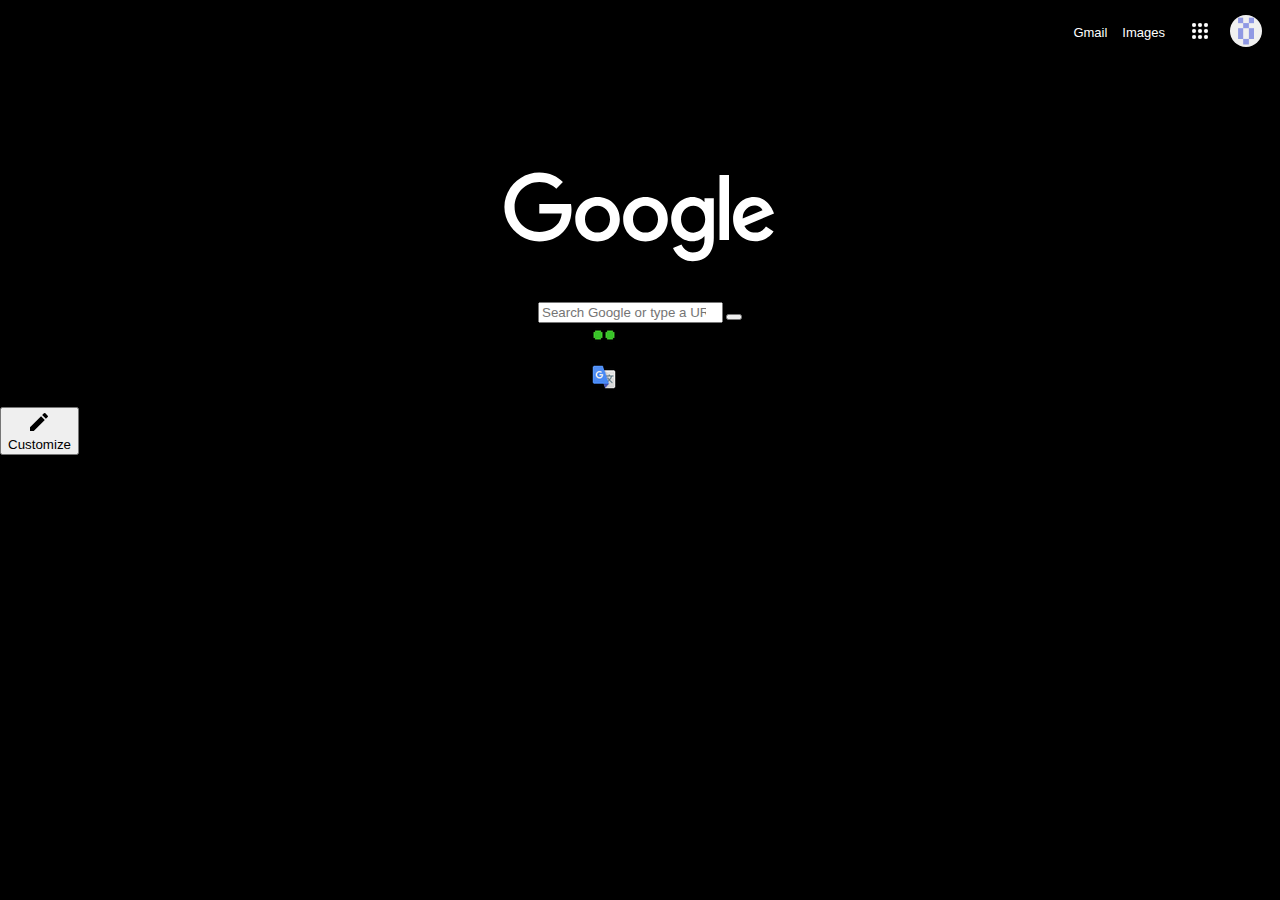
==== main.html @ 333a3652 "Add all files" ====
<!DOCTYPE html>
<html lang="en">
<head>
    <meta charset="UTF-8">
    <title>New Tab</title>
    <link rel="stylesheet" href="style.css">
    <link rel="preconnect" href="https://fonts.gstatic.com">
    <link href="https://fonts.googleapis.com/css2?family=Roboto:wght@100;300;400;500&display=swap" rel="stylesheet">
</head>
<body style="background-color: black;">
    <nav>
        <div class="navbar">
           <div class="nav-g"><a href="">Gmail</a></div> 
           <div class="nav-g"><a href="">Images</a></div> 
           <div class="nav-m"><a href=""><img id="menudots" src="/img/9dots.svg" alt="menu"></a></div> 
           <div class="nav-p"><a href=""><img id="profilePhoto" src="/img/profile_photo.png" alt="profile photo"></a></div>          
        </div>
    </nav>
    <div id="content">
        <div id="logo">
            <img src="/img/google_logo.svg" alt="Google logo">      
        </div>
        <div id="searchbar">
            <input id="input" type="search" placeholder="Search Google or type a URL">
            <button id="voicebtn" title="Search by voice"></button>
        </div>
        <div id="mostVisited">
            <div id="app">
                <a class="app-icon" href="#"><img src="/img/icon_blinklearning.png" alt="Blink Learning"></a>
                <div class="app-title">BlinkLearning</div>
            </div>
            <div id="app">      
                <a class="tile"  href="#"><img src="/img/icon_googletranslate.png" alt="Google Translate"></a>
                <div class="app-title">Google Translate</div>
            </div>
        </div>       
    </div>
    <div id="customize">
        <button>
            <div id="customizeIcon"><img src="/img/icon_pencil.svg" alt="Customize Icon"></div>
            <div id="custimizeText">Customize</div>
        </button>
    </div>
</body>
</html>
---- style.css ----
body {
  font-family: Roboto, "Segoe UI", Tahoma, sans-serif;
  font-size: 81.25%;
  margin: 0;
}

a {
  color: #fff;
  text-decoration: none;
}

/*-------------Navbar------------*/
nav {
  padding: 8px;
}

.navbar {
  display: -webkit-box;
  display: -ms-flexbox;
  display: flex;
  -webkit-box-align: center;
      -ms-flex-align: center;
          align-items: center;
  -webkit-box-sizing: border-box;
          box-sizing: border-box;
  -webkit-box-flex: 0;
      -ms-flex: 0 0 auto;
          flex: 0 0 auto;
  -webkit-box-pack: end;
      -ms-flex-pack: end;
          justify-content: flex-end;
  padding: 0 4px;
  height: 48px;
  vertical-align: middle;
}

.nav-p {
  padding: 4px 2px 4px 6px;
}

.nav-g {
  padding-right: 15px;
  font-family: arial, sans-serif;
  font-size: 13px;
}

.nav-g:hover {
  text-decoration: underline;
}

.nav-m {
  padding: 16px 12px;
}

#profilePhoto {
  width: 32px;
  height: 32px;
  border-radius: 50%;
  margin: 0px 4px;
}

#menudots {
  width: 16px;
  height: 16px;
}

/*-------------Content------------*/
#content {
  -webkit-box-align: center;
      -ms-flex-align: center;
          align-items: center;
  display: -webkit-box;
  display: -ms-flexbox;
  display: flex;
  -webkit-box-orient: vertical;
  -webkit-box-direction: normal;
      -ms-flex-direction: column;
          flex-direction: column;
}

/*-------------Logo------------*/
#logo {
  display: -webkit-box;
  display: -ms-flexbox;
  display: flex;
  -webkit-box-orient: vertical;
  -webkit-box-direction: normal;
      -ms-flex-direction: column;
          flex-direction: column;
  -webkit-box-pack: end;
      -ms-flex-pack: end;
          justify-content: flex-end;
  height: 200px;
  margin-bottom: 38px;
}

#logo img {
  height: 92px;
}

/*-------------Search Bar------------*/
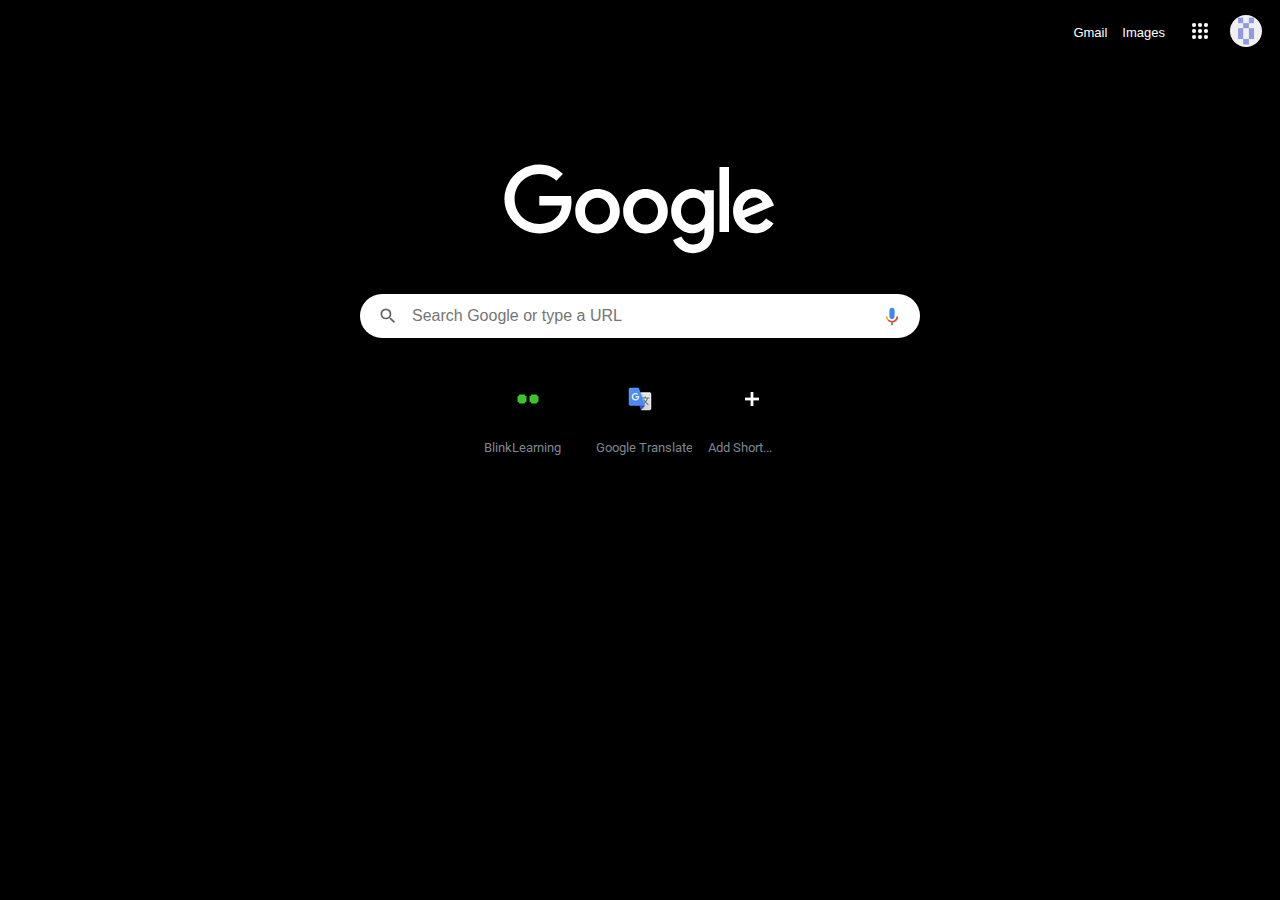
==== commit 4e0c2fe6: "Editted css and html" ====
--- a/main.html
+++ b/main.html
@@ -23,23 +23,23 @@
         <div id="searchbar">
             <input id="input" type="search" placeholder="Search Google or type a URL">
             <button id="voicebtn" title="Search by voice"></button>
+            <div><img id="icon-s" src="/img/icon_search.svg" alt="search icon"></div>
         </div>
         <div id="mostVisited">
-            <div id="app">
-                <a class="app-icon" href="#"><img src="/img/icon_blinklearning.png" alt="Blink Learning"></a>
-                <div class="app-title">BlinkLearning</div>
+            <div class="app-icons">
+            <a class="tile" href="#"><img src="/img/icon_blinklearning.png" alt="Blink Learning"></a>
+            <div class="tile-title">BlinkLearning</div>
             </div>
-            <div id="app">      
-                <a class="tile"  href="#"><img src="/img/icon_googletranslate.png" alt="Google Translate"></a>
-                <div class="app-title">Google Translate</div>
+            <div class="app-icons">      
+            <a class="tile"  href="#"><img src="/img/icon_googletranslate.png" alt="Google Translate" ></a>
+            <div class="tile-title">Google Translate</div>
             </div>
-        </div>       
-    </div>
-    <div id="customize">
-        <button>
-            <div id="customizeIcon"><img src="/img/icon_pencil.svg" alt="Customize Icon"></div>
-            <div id="custimizeText">Customize</div>
-        </button>
-    </div>
+            <div class="app-icons">      
+            <a class="tile" href="#"><img id="addicon"  src="/img/icon_add.svg" alt="Add"  ></a>
+            <div class="tile-title">Add Short...</div>
+            </div>
+    </div>       
+    
+
 </body>
 </html>--- a/style.css
+++ b/style.css
@@ -90,8 +90,9 @@
   -webkit-box-pack: end;
       -ms-flex-pack: end;
           justify-content: flex-end;
-  height: 200px;
+  height: 192px;
   margin-bottom: 38px;
+  z-index: 1;
 }
 
 #logo img {
@@ -99,3 +100,138 @@
 }
 
 /*-------------Search Bar------------*/
+#searchbar {
+  position: relative;
+  width: 560px;
+  margin-bottom: 16px;
+}
+
+input {
+  background-color: white;
+  border: none;
+  border-radius: 22px;
+  padding: 1px 44px 1px 52px;
+  height: 44px;
+  font-family: Arial;
+  font-weight: 400;
+  font-size: 16px;
+  text-align: start;
+  cursor: text;
+  border-radius: 30px;
+  display: block;
+  width: 100%;
+  z-index: 1;
+}
+
+#voicebtn {
+  background: url(/img/googlemic_clr_24px.svg) no-repeat center;
+  background-size: 21px 21px;
+  height: 44px;
+  border-radius: 5px;
+  border: none;
+  position: absolute;
+  top: 0;
+  right: 22px;
+  cursor: pointer;
+}
+
+#icon-s {
+  background-repeat: no-repeat;
+  background-size: 12px;
+  height: 20px;
+  width: 20px;
+  z-index: 2;
+  position: absolute;
+  top: 12px;
+  left: 18px;
+}
+
+/*-------------App buttons------------*/
+#mostVisited {
+  display: -webkit-box;
+  display: -ms-flexbox;
+  display: flex;
+  -webkit-box-pack: center;
+      -ms-flex-pack: center;
+          justify-content: center;
+  height: 112px;
+  width: 337px;
+  margin-bottom: 8px;
+  padding: 2px;
+  overflow: hidden opacity 300ms ease-in-out;
+  outline: none;
+}
+
+.app-icons {
+  display: -webkit-box;
+  display: -ms-flexbox;
+  display: flex;
+  -webkit-box-align: center;
+      -ms-flex-align: center;
+          align-items: center;
+  -webkit-box-pack: center;
+      -ms-flex-pack: center;
+          justify-content: center;
+  background-color: black;
+  color: #fff;
+  display: flex;
+  -webkit-box-orient: vertical;
+  -webkit-box-direction: normal;
+      -ms-flex-direction: column;
+          flex-direction: column;
+  -webkit-box-sizing: border-box;
+          box-sizing: border-box;
+  cursor: pointer;
+  width: 112px;
+  text-align: center;
+  border-radius: 3px;
+}
+
+.app-icons img {
+  height: 24px;
+  width: 24px;
+}
+
+.app-icons:hover {
+  background-color: rgba(54, 54, 54, 0.74);
+}
+
+.tile {
+  display: -webkit-box;
+  display: -ms-flexbox;
+  display: flex;
+  -webkit-box-align: center;
+      -ms-flex-align: center;
+          align-items: center;
+  background-color: black;
+  border-radius: 50%;
+  -webkit-box-pack: center;
+      -ms-flex-pack: center;
+          justify-content: center;
+  height: 48px;
+  width: 48px;
+  margin-top: 16px;
+  z-index: 2;
+}
+
+.tile-title {
+  color: #7d868e;
+  -webkit-box-align: center;
+      -ms-flex-align: center;
+          align-items: center;
+  display: -webkit-box;
+  display: -ms-flexbox;
+  display: flex;
+  height: 32px;
+  margin-top: 6px;
+  padding: 2px 8px;
+  width: 88px;
+  overflow: hidden;
+  text-overflow: ellipsis;
+  white-space: nowrap;
+}
+
+#addicon {
+  width: 30%;
+  height: auto;
+}
